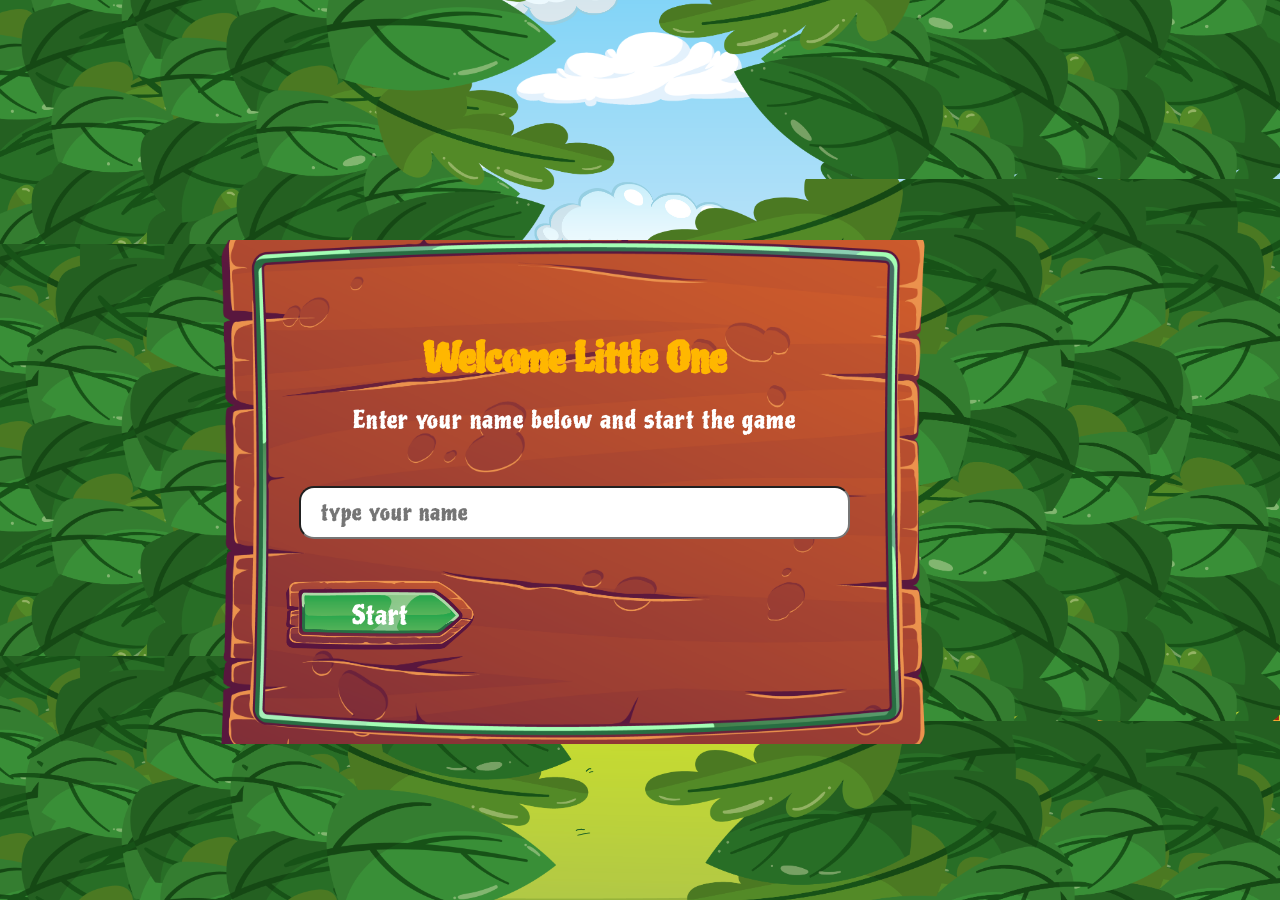
==== KidsGame/index.html @ ec6d0f73 "added mobile mode on kids game" ====
<!DOCTYPE html>
<html lang="en">
<head>
  <meta charset="UTF-8">
  <meta name="viewport" content="width=device-width, initial-scale=1.0">
  <link rel="preconnect" href="https://fonts.googleapis.com">
  <link rel="preconnect" href="https://fonts.gstatic.com" crossorigin>
  <link href="https://fonts.googleapis.com/css2?family=Piedra&display=swap" rel="stylesheet">
  <script src="scripts/app.js" defer></script>  
  <script src="scripts/app.js" defer></script>
  <link rel="stylesheet" href="css/app.css">
  <title>Kids Game</title>
</head>
<body>
  <!-- AUDIO -->
  <audio id="backgroundAudio" src="assets/audio/bkgMusic.mp3" loop></audio>

<div id="rotate-device">
    <div class="rotate-content">
        <div class="phone-icon">📱</div>
        <h2>Please Rotate Your Device</h2>
        <p>This game is best experienced in landscape mode.</p>
    </div>
</div>

  <!-- OPENING -->
  <div id="opening">
    <div id="welcome_div">
      <h1> Welcome Little One</h1>
      <p>Enter your name below and start the game</p>
      <input id="nameInput" type="text" placeholder="type your name">
      <div id="start_btn_div" onclick="takeName();"> <p>Start</p> </div>
    </div>
    <div id="leaves">
      <div id="leaves1"></div>
      <div id="leaves2"></div>
    </div>
  </div>

  <!-- CLOUDS -->
  <div id="cloud">
    <img id="cloud1" src="assets/images/cloud.png" alt="cloud">
    <img id="cloud2" src="assets/images/cloud.png" alt="cloud">
    <img id="cloud3" src="assets/images/cloud.png" alt="cloud">
    <img id="cloud4" src="assets/images/cloud.png" alt="cloud">
    <img id="cloud5" src="assets/images/cloud.png" alt="cloud">
  </div>  

  <!-- CONTACT LIGHT BOX -->
  <div id="contactLightBox">
    <div id="contactBoard">
      <h1>Contact Us</h1>
      <p>Share your thoughts or feedback with us!</p>
      <div id="inputs">
        <input id="emailInput" type="email" placeholder="type your email">
        <textarea type="text" placeholder="type your query"></textarea>
        <input id="send_btn" type="submit" value="Send">
        <img id="close" src="assets/images/UI_elements/incorrect.png" alt="close" onclick="closeContact();">
      </div>      
    </div>
  </div>

  <!-- NAV -->
  <nav>
    <div id="homeContainer">
        <div id="home" onclick="window.location.href='index.html'"></div>
        <div id="nameDisplay">
          <p id="name_text"> </p>
        </div>
      </div>    
    <div id="score"></div>
    <div>
      <div id="topMusic" class="music-on icons" onclick="toggleMusic();"></div>
      <div id="topContact" onclick="openContact();" class="icons"></div>
    </div>
  </nav>

  <!-- ALL GAMES -->
  <div id="main">
    <a href="cardFlip.html">
      <img src="assets/images/matching-card.png" alt="" onclick="cardFlip();">
    </a>
    <a href="Drag_and_Drop.html">
      <img src="assets/images/drag-and-drop.png" alt="" onclick="dragAndDrop();">
    </a>
    <a href="popTheBubble.html">
      <img src="assets/images/pop-bubble.png" alt="" onclick="popTheBubble();">
    </a>
  </div>
</body> 
</html>
---- KidsGame/css/app.css ----
* {
  margin: 0;
  padding: 0;
  box-sizing: border-box;
  scroll-behavior: smooth;
}
html, body {
    height: 100%;
    margin: 0;
    overflow: hidden; 
}

body {
  text-align: center;
  align-items: center;
  justify-content: center;
  height: 100vh;
  background: url('../assets/images/UI_elements/Bkg.png');
  background-size: cover;
  background-position: center;
  font-family: 'piedra';
  background-attachment: fixed;
}

#opening{
  align-items: center;
  align-content: center;
  justify-content: center;
  justify-items: center;
 }
  #nameInput{
    font-family: 'piedra';
    width: 95%;
    padding: 10px 20px;
    font-size: 1.4em;
    border-radius: 15px;
    margin-top: 50px;
    letter-spacing: 1px;
  }
 #leaves{
   width: 100%;
   height: 100vh;
   display: flex;
   position: absolute;
   z-index: 8;
   justify-content: space-between;
   margin: 0;
   padding: 0;
 }
 #leaves div{ 
   width: 50%;
   height: 100vh;
 }
 #leaves1{
  transition: all 2s ease;
  background:url('../assets/images/leave2.png');
  background-position: center;
  background-size:contain;
 
 
 }
 #leaves2{
   transition: all 2s ease;
   background:url('../assets/images/leave_right.png');
   background-position: center;
   background-size:contain;
  
 }

 #welcome_div{
   position: absolute;
   z-index: 1960;
   width: 45em;
   height: 56vh;
   background: url('../assets/images/background_card.png');
   background-size: cover;
   background-position: center;
   margin: 0 auto;
   top:15em;
   right: 27%;
   padding: 50px 70px;
   justify-content: center;
   align-content: center;
   justify-items: center;
   align-items: center;
 }
 #welcome_div p{
   color: #fff;
   font-size: 1.5em;
   font-family: 'piedra';
   letter-spacing: 1px;
 }
 #start_btn_div{
   width: 12em;
   height: 4.5em;
   background: url('../assets/images/start_button.png');
   background-size: cover;
   background-position: center;
   justify-content: center;
   align-content: center;
   align-self: center;
   margin-top: 40px;
   cursor: pointer;
 }
 #start_btn_div:hover{
   width: 12em;
   height: 4.5em;
   background: url('../assets/images/start_hover.png');
   background-size: cover;
   background-position: center;
   justify-content: center;
   align-content: center;
   align-self: center;
   margin-top: 40px;
   cursor: pointer;
 }
 #start_btn_div p {
   font-size: 1.6em;
   color: #fff;
   font-family: 'piedra'; 
 }
 #welcome_div h1 {
   font-size: 2.5em;
   color: #ffb700;
   margin-bottom: 20px;
 }
  #winLightBox {
    background: #ffffffc1;
    width: 100%;
    height: 100vh;
    position: absolute;
    top: 0;
    left: 0;
    visibility: hidden;
  }
    #winImg {
      margin-top: 200px;
      width: 500px;
      height: auto;
    }
    #winText {
      background: url('../assets/images/green-rectangle.png');
      background-size: cover;
      background-position: center;
      background-repeat: no-repeat;
      width: 700px;
      height: 180px;
      color: #fff;
      font-family: 'piedra';
      margin: 0 auto;
      font-size: 2.5em;
      font-weight: 500;
      padding: 0 20px;
      padding-top: 70px;
    }
    #restartGame {
      position: absolute;
      top: 70px;
      right: 200px;
      width: 100px;
      height: 100px;
      background: url('../assets/images/UI_elements/restart.png');
      background-size: cover;
      background-position: center;
      cursor: pointer;
    }
    #restartGame:hover {
      background: url('../assets/images/UI_elements/restart-hover.png');
      background-size: cover;
      background-position: center;
    }
    #contactLightBox {
      background: #ffffffc1;
      width: 100%;
      height: 100vh;
      position: absolute;
      top: 0;
      left: 0;
      visibility: hidden;
      z-index: 2;
      padding-top: 40px;
    }
      #contactBoard {
        background: url('../assets/images/background_card.png');
        position: absolute;
        z-index: 3;
        top: calc(50% - 250px);
        left: calc(50% - 420px);
        background-size: cover;
        background-position: center;
        width: 850px;
        height: 650px;
      }
      #contactBoard h1 {
        background: url('../assets/images/green-rectangle.png');
        background-size: cover;
        background-position: center;
        background-repeat: no-repeat;
        width: 350px;
        height: 90px;
        color: #fff;
        font-family: 'piedra';
        margin: 0 auto;
        font-size: 2.5em;
        font-weight: 500;
        padding-top: 20px;
      } 
      #contactBoard p {
        margin-top: 70px;
        color: #fff;
        font-size: 2em;
        letter-spacing: 1px;
      }   
    #inputs {
      margin-top: calc(50% - 390px);
      text-align: center;
      padding: 30px;
    }
      input[type="email"], textarea {
        font-size: 1.3em;
        font-weight: 500;
        font-family: 'piedra';
        margin: 0 auto;
        border-radius: 18px;
        padding:10px 20px;
        margin-bottom: 20px;
        width: 400px;
        border: 5px solid #733C10;
        letter-spacing: 1px;
      }
        #send_btn{
          background: #FADEB1;
          display: block;
          margin: 0 auto;
          border: 5px solid #733C10;
          border-radius: 25px;
          padding: 10px 50px;
          color: #733C10;
          font-size: 1.7em;
          font-weight: 480;
          font-family: 'piedra';
        }
        #send_btn:hover{
          background: #733C10;
          color: #fff;
          border: 5px solid #FADEB1;
        }  
    #close {
      width: 70px;
      height: 70px;
      position: absolute;
      top: 0;
      right: 20px;
    }
    #settingsTop {
      margin-top: calc(50% - 250px);
    }
    #topMusic {
      width: 100px;
      height: 100px;
      background-size: cover;
      background-position: center;
      cursor: pointer;
    }    
      #topMusic.music-on {
        background-image: url('../assets/images/UI_elements/on_sound.png');
      }
      #topMusic.music-on:hover {
        background-image: url('../assets/images/UI_elements/music_on_hover.png');
      }
      
      #topMusic.music-off {
        background-image: url('../assets/images/UI_elements/off_sound.png');
      }
      #topMusic.music-off:hover {
        background-image: url('../assets/images/UI_elements/music_hover_off.png');
      }
    #topContact {
      width: 100px;
      height: 100px;
      background: url('../assets/images/UI_elements/contact.png');
      background-size: cover;
      background-position: center;
    }
      #topContact:hover {
        background: url('../assets/images/UI_elements/contact_hover.png');
        background-size: cover;
        background-position: center;
      }
      
  nav{
    padding: 0px 200px;
    display: flex;
    width: 100%;
    height: 200px;
    justify-content:space-between;
    align-items: center;
    position: absolute;
    top: 0.8rem;
    z-index: 3;    
  }
  nav img{
    width: 70px;
  }
  #homeContainer {
    display: flex;
    align-items: center;
    gap: 10px;
  }
  
  #nameDisplay {
    width: auto;
    height: auto;
    padding: 5px 10px;
    font-size: 2em;
  }
  
  #name_text {
    font-size: 1em;
    color: #953A34;
    font-family: 'piedra';
  }
  #home {
    width: 100px;
    height: 100px;
    background: url("../assets/images/UI_elements/home-1.png");
    background-size: cover;
    background-position: center;
  }
    #home:hover {
      background: url("../assets/images/UI_elements/home_hover.png");
      background-size: cover;
      background-position: center;
    }

  #score {
    width: 270px;
    height: 100px;
    margin: 10px 0;
    align-content: center;
    background: url('../assets/images/UI_elements/score.png');
    background-position: center;
    background-size: cover;
    visibility: hidden;
  }
  .icons {
    float: left;
    margin-left: 20px;
  }
  .game-container {
    width: 100%;
    display: flex;
    flex-direction: column;
    align-items: center;
    padding-top: 200px;
  }
  
  .images {
    display: flex;
    gap: 15px;
    margin: 0 auto;
    justify-content: center;
    background: #a3a3a300;
  }
  #wild{
    background: url("../assets/images/zone1.png");
    background-size:cover;
    background-position: center;
    align-content: center;
  }
  #farm{
    background: url("../assets/images/zone2.png");
    background-size:cover;
    background-position: center;
    align-content: center;
  }
  .draggable {
    width: 150px;
    height: auto;
    cursor: grab;
    border: 2px solid transparent;
    transition: border 0.3s;
  }
  .drop-zone {
    width: 40%;
    height: 50vh;
    margin: 10px;
    background-color: #a3a3a3;
  }
  
  .drop-zone:hover {
    background-color: #e9e9e9;
  }
  
  .zones{
    display: flex;
    width: 100%;
    min-height: 400px;
    justify-content: center;
  }
.title{
    background: url('../assets/images/green-rectangle.png');
    background-size:cover;
    background-position: center;
    width: 200px;
    height: 100px;
}
#score_text{
    color: #ffb20a;
    font-family: 'piedra';
}

@keyframes cloud_anim {
  0% { transform: translateX(-150vw); }
  100% { transform: translateX(100vw); }
}

@keyframes cloud_anim2 {
  0% { transform: translateX(100vw); }
  100% { transform: translateX(-150vw); }
}

#cloud2, #cloud3, #cloud4, #cloud5, #cloud1 {
  position: relative;
  width: 250px;
}

#cloud2 {
  top: 100px;
  z-index: -1;
  animation: cloud_anim2 42s linear infinite;
}
#cloud3 {
  top: 30px;
  z-index: 1;
  animation: cloud_anim 45s linear infinite;
}
#cloud4 {
  top: 50px;
  z-index: 1;
  animation: cloud_anim 50s linear infinite;
}
#cloud5 {
  top: 100px;
  z-index: 1;
  animation: cloud_anim2 60s linear infinite;
}
#cloud1 {
  top: 70px;
  z-index: 0;
  animation: cloud_anim2 38s linear infinite;
}

#main{
    margin-top: 16rem;
    width: 100%;
    display: flex;
    gap: 20px;
    justify-content: center;
}

#main a {
    display: inline-block;
    transition: transform 0.3s cubic-bezier(0.175, 0.885, 0.32, 1.275);
    text-decoration: none;
    -webkit-tap-highlight-color: transparent; /* Removes the blue box on mobile tap */
}

#main a img {
    width: 420px; /* Your default size */
    max-width: 28vw;
    border-radius: 25px; /* Matches the card style */
    filter: drop-shadow(0 10px 15px rgba(0, 0, 0, 0.3));
    transition: all 0.4s cubic-bezier(0.175, 0.885, 0.32, 1.275);
}

#main a:hover {
    transform: translateY(-15px) scale(1.05);
}

#main a:hover img {
    /* A golden glow that fits your "Sun/Grass" theme */
    filter: drop-shadow(0 20px 30px rgba(255, 183, 0, 0.6));
}

/* 2. Mobile Tap: Slight squish effect */
#main a:active {
    transform: scale(0.95);
    transition: transform 0.1s;
}





/*============ MATCHING CARDS ============*/
.game-board {
  display: grid;
  width: 70%;
  grid-template-columns: repeat(3, 280px);
  grid-template-rows: repeat(2, 280px);
  position: absolute;
  top: calc(50% - 250px);
  left: calc(50% - 400px);
}

.card {
  width: 240px;
  height: 240px;
  background: url('../assets/images/cardBkg.png');
  background-size: cover;
  background-position: center;
  justify-content: center;
  align-items: center;
  border-radius: 8px;
  transition: transform 0.7s;
  cursor: pointer;
  z-index: 1;
}
.flipped {
  transform: rotateY(180deg);
  transition: transform 0.7s;
  z-index: -1;
}
/*============ BUBBLE GAME ============*/

    #bubbleArea {
      position: absolute;
      top: calc(50% - 270px);
      left: calc(50% - 420px);
      width: 50%;
      height: 70vh;
      overflow: hidden;
      color: #fff;
      background: url('../assets/images/background_card.png');
      background-size: cover;
      background-position: center;
      background-repeat: no-repeat;
      border-radius: 15px;
      z-index: 1;
    }
    #targetLetter {
      font-size: 1.8em;
      background: url('../assets/images/green-rectangle.png');
      background-size: cover;
      background-position: center;
      background-repeat: no-repeat;
      width: 350px;
      height: 100px;
      color: #fff;
      font-family: 'piedra';
      font-weight: 500;
      padding: 0 20px;
      padding-top: 15px;
      margin:0px auto;
      text-align: center;
    } 
    .bubble {
      position: absolute;
      bottom: 0;
      width: 90px;
      height: 90px;
      border-radius: 50%;
      background: url('../assets/images/bubble.png');
      background-size: cover;
      display: flex;
      justify-content: center;
      align-items: center;
      font-size: 2em;
      cursor: pointer;
      transition: bottom 7s linear;
    }




    /* =========================================
   ORIENTATION BLOCKER
   ========================================= */

#rotate-device {
    display: none; /* Hidden by default */
    position: fixed;
    inset: 0;
    background: #733C10; /* Matching your theme's brown */
    z-index: 10000; /* Above everything */
    color: white;
    font-family: 'piedra', cursive;
    text-align: center;
}

.rotate-content {
    display: flex;
    flex-direction: column;
    align-items: center;
    justify-content: center;
    height: 100%;
    padding: 20px;
}

.phone-icon {
    font-size: 80px;
    margin-bottom: 20px;
    animation: rotate-phone 2s ease-in-out infinite;
}

#rotate-device h2 {
    font-size: 2.5em;
    color: #ffb700;
    margin-bottom: 10px;
}

#rotate-device p {
    font-size: 1.5em;
}

/* The Animation */
@keyframes rotate-phone {
    0% { transform: rotate(0deg); }
    50% { transform: rotate(-90deg); }
    100% { transform: rotate(0deg); }
}

/* ONLY SHOW IN PORTRAIT ON MOBILE/TABLET */
@media screen and (max-width: 1024px) and (orientation: portrait) {
    #rotate-device {
        display: block;
    }
    /* Hide the rest of the body content to prevent scrolling */
    html, body {
        /* Prevents the "pull-to-refresh" and bouncing on mobile */
        overscroll-behavior: none; 
        position: fixed;
        overflow: hidden;
        width: 100%;
        height: 100%;
    }
}






/* --- MOBILE LANDSCAPE REFINEMENTS --- */
@media screen and (max-height: 500px) {
    /* 1. Shrink the Nav Bar */
    nav {
        height: 60px !important;
        padding: 0 1.5rem !important;
        top: 0.8rem;
    }

    #home, #topMusic, #topContact {
        width: 50px;  /* Reduced from 100px */
        height: 50px;
    }

    #nameDisplay {
        font-size: 1.2em; /* Smaller text */
    }

    #score {
        width: 180px; /* Smaller score board */
        height: 65px;
    }

    /* 2. Fix the Main Menu (Index.html) */
    #main {
        margin-top:0.3rem; /* Reduced to sit just under the slim nav */
        padding: 10px 40px;
        height: calc(100vh - 60px); /* Fill the remaining height */
        display: flex;
        align-items: center; /* Centering cards vertically */
        justify-content: center;
        gap: 20px;
    }

    #main a {
        display: flex;
        justify-content: center;
        align-items: center;
        flex: 1; /* Distributes space evenly */
        max-width: 25vw; /* Keeps them from getting too wide */
    }

    #main img {
        width: 100%;
        height: auto;
        max-height: 60vh;
        max-width: 25vw;
        object-fit: contain;
        transition: transform 0.3s cubic-bezier(0.175, 0.885, 0.32, 1.275), filter 0.3s ease;
    }

    #main a:hover {
        transform: translateY(-8px) scale(1.04);
    }


    .game-container {
        padding-top: 90px; /* Slide the game up closer to the slim nav */
    }

    .zones {
        min-height: 200px; /* Shorter zones */
    }

    .drop-zone {
        height: 180px;
        width: 45%;
    }

    .draggable {
        width: 80px; /* Smaller animals */
    }

    .images {
        padding: 10px;
        gap: 8px;
    }


    /* Card Flip Grid */
    .game-board {
        grid-template-columns: repeat(3, 140px); /* 3 smaller columns */
        grid-template-rows: repeat(2, 140px);
        top: 100px;
        left: calc(50% - 210px);
    }

    .card {
        width: 130px;
        height: 130px;
    }

    /* Bubble Game Area */
    #bubbleArea {
        width: 80%;
        height: 75vh;
        top: 90px;
        left: 10%;
    }
    
    #targetLetter {
        width: 250px;
        height: 60px;
        font-size: 1.2em;
        padding-top: 10px;
    }

    #cloud1, #cloud2, #cloud3, #cloud4, #cloud5 {
        width: 150px; /* Make them smaller */
        top: 10px !important; /* Move them all into the top sky area */
    }
    
    /* Optional: Hide some clouds so it's less busy */
    #cloud4, #cloud5 {
        display: none;
    }











}
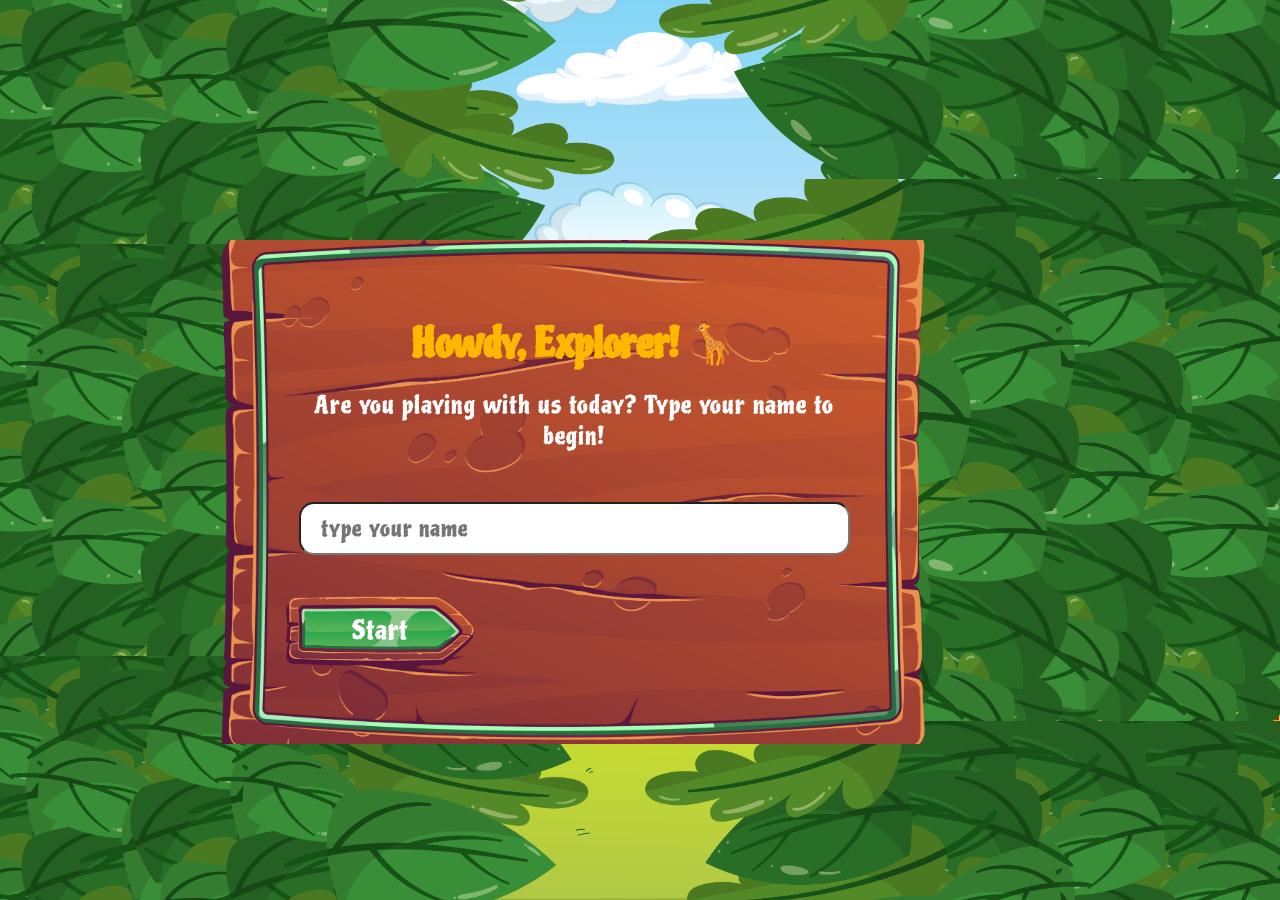
==== commit 0b612611: "fixed the opening" ====
--- a/KidsGame/index.html
+++ b/KidsGame/index.html
@@ -9,7 +9,7 @@
   <script src="scripts/app.js" defer></script>  
   <script src="scripts/app.js" defer></script>
   <link rel="stylesheet" href="css/app.css">
-  <title>Kids Game</title>
+  <title>Jungle Learning |Isidore Manga 2026</title>
 </head>
 <body>
   <!-- AUDIO -->
@@ -26,8 +26,8 @@
   <!-- OPENING -->
   <div id="opening">
     <div id="welcome_div">
-      <h1> Welcome Little One</h1>
-      <p>Enter your name below and start the game</p>
+      <h1> Howdy, Explorer! 🦒</h1>
+      <p>Are you playing with us today? Type your name to begin!</p>
       <input id="nameInput" type="text" placeholder="type your name">
       <div id="start_btn_div" onclick="takeName();"> <p>Start</p> </div>
     </div>
--- a/KidsGame/css/app.css
+++ b/KidsGame/css/app.css
@@ -126,59 +126,102 @@
    margin-bottom: 20px;
  }
   #winLightBox {
-    background: #ffffffc1;
-    width: 100%;
-    height: 100vh;
+    position: fixed;
+    inset: 0;
+    background: rgba(0, 0, 0, 0.7); /* Dim the background for focus */
+    backdrop-filter: blur(5px); /* Modern blur effect */
+    display: none; /* Switch to flex in JS */
+    align-items: center;
+    justify-content: center;
+    z-index: 9999;
+    visibility: visible !important; /* Overriding your old hidden state */
+    color: #f4f4f4;
+  }
+
+  .win-card {
+    background: url('../assets/images/background_card.png') no-repeat center/cover;
+    width: 600px;
+    height: 450px;
+    border-radius: 30px;
+    box-shadow: 0 20px 50px rgba(0,0,0,0.5);
+    display: flex;
+    flex-direction: column;
+    align-items: center;
+    justify-content: center;
+    padding: 30px;
+    position: relative;
+    /* The Entrance Animation */
+    animation: cardPop 0.5s cubic-bezier(0.175, 0.885, 0.32, 1.275);
+  }
+
+  @keyframes cardPop {
+    0% { transform: scale(0.5); opacity: 0; }
+    100% { transform: scale(1); opacity: 1; }
+}
+
+    #winImg {
+    width: 300px !important;
+    height: auto;
+    margin-top: 0 !important; /* Resetting your 200px margin */
+    filter: drop-shadow(0 10px 10px rgba(0,0,0,0.3));
+  }
+    #winText {
+    background: url('../assets/images/green-rectangle.png') no-repeat center/cover;
+    width: 90%;
+    height: auto;
+    min-height: 100px;
+    padding: 20px;
+    margin-top: 20px;
+    font-size: 1.8em;
+    display: flex;
+    align-items: center;
+    justify-content: center;
+}
+   #restartGame {
     position: absolute;
-    top: 0;
-    left: 0;
-    visibility: hidden;
-  }
-    #winImg {
-      margin-top: 200px;
-      width: 500px;
-      height: auto;
-    }
-    #winText {
-      background: url('../assets/images/green-rectangle.png');
-      background-size: cover;
-      background-position: center;
-      background-repeat: no-repeat;
-      width: 700px;
-      height: 180px;
-      color: #fff;
-      font-family: 'piedra';
-      margin: 0 auto;
-      font-size: 2.5em;
-      font-weight: 500;
-      padding: 0 20px;
-      padding-top: 70px;
-    }
-    #restartGame {
-      position: absolute;
-      top: 70px;
-      right: 200px;
-      width: 100px;
-      height: 100px;
-      background: url('../assets/images/UI_elements/restart.png');
-      background-size: cover;
-      background-position: center;
-      cursor: pointer;
-    }
+    top: -30px;
+    right: -30px;
+    width: 80px;
+    height: 80px;
+    background: url('../assets/images/UI_elements/restart.png') no-repeat center/cover;
+    transition: transform 0.3s ease;
+    cursor: pointer;
+}
+
+/* Home Button Style */
+.home-btn {
+    margin-top: 20px;
+    padding: 10px 30px;
+    font-family: 'piedra', cursive;
+    font-size: 1.2em;
+    background: #ffb700;
+    border: 4px solid #733C10;
+    border-radius: 50px;
+    color: #733C10;
+    cursor: pointer;
+    box-shadow: 0 5px 0 #733C10;
+}
+
+.home-btn:active {
+    transform: translateY(3px);
+    box-shadow: none;
+}
+
     #restartGame:hover {
       background: url('../assets/images/UI_elements/restart-hover.png');
       background-size: cover;
       background-position: center;
+      transform: rotate(180deg) scale(1.1);
     }
     #contactLightBox {
-      background: #ffffffc1;
+      background: #140303c1;
       width: 100%;
       height: 100vh;
       position: absolute;
       top: 0;
       left: 0;
       visibility: hidden;
-      z-index: 2;
+      z-index: 50;
       padding-top: 40px;
     }
       #contactBoard {
@@ -333,7 +376,14 @@
       background-size: cover;
       background-position: center;
     }
-
+.star {
+        width: 4rem !important; /* Smaller stars */
+        height: auto;
+        margin-left: 2px;
+        filter: drop-shadow(0 2px 4px rgba(0,0,0,0.3));
+        /* Add a little "pop" animation when they appear */
+        animation: starPop 0.4s cubic-bezier(0.175, 0.885, 0.32, 1.275);
+    }
   #score {
     width: 270px;
     height: 100px;
@@ -343,6 +393,11 @@
     background-position: center;
     background-size: cover;
     visibility: hidden;
+    display: flex;
+    align-items: center;    /* Vertically center */
+    justify-content: center; /* Horizontally center */
+    gap: 5px;               /* Space between stars */
+    padding-top: 10px;      
   }
   .icons {
     float: left;
@@ -353,52 +408,127 @@
     display: flex;
     flex-direction: column;
     align-items: center;
-    padding-top: 200px;
+    padding-top: 19rem;
   }
   
   .images {
-    display: flex;
-    gap: 15px;
-    margin: 0 auto;
-    justify-content: center;
-    background: #a3a3a300;
-  }
+  background: rgba(255, 255, 255, 0.2);
+  backdrop-filter: blur(5px);
+  padding: 20px;
+  border-radius: 50px;
+  border: 2px solid rgba(255, 255, 255, 0.3);
+  display: flex;
+  gap: 20px;
+  min-height: 160px;
+  width: fit-content;
+  margin: 0 auto;
+}
+
+
   #wild{
-    background: url("../assets/images/zone1.png");
+    /* background: url("../assets/images/zone1.png"); */
     background-size:cover;
     background-position: center;
     align-content: center;
   }
   #farm{
-    background: url("../assets/images/zone2.png");
+    /* background: url("../assets/images/zone2.png"); */
     background-size:cover;
     background-position: center;
     align-content: center;
   }
   .draggable {
-    width: 150px;
+    width: 120px;
     height: auto;
     cursor: grab;
-    border: 2px solid transparent;
-    transition: border 0.3s;
-  }
+    /* border: 2px solid transparent; */
+    filter: drop-shadow(0 5px 10px rgba(0,0,0,0.2));
+    transition: transform 0.2s ease;
+  }
+
+  .draggable:hover {
+    transform: scale(1.1) rotate(3deg);
+}
   .drop-zone {
-    width: 40%;
-    height: 50vh;
-    margin: 10px;
-    background-color: #a3a3a3;
-  }
+   width: 420px;
+  height: 320px;
+  border-radius: 25px;
+  border: 5px dashed rgba(255, 255, 255, 0.5);
+  display: flex;
+  flex-wrap: wrap;
+  align-content: center;
+  justify-content: center;
+  padding: 15px;
+  transition: all 0.3s ease;
+  position: relative;
+  overflow: hidden;
+  flex-direction: column;
+  }
+
+
+  .zone-instruction {
+    font-family: 'piedra', cursive;
+    font-size: 1.4em;
+    color: rgba(115, 60, 16, 0.4); /* Semi-transparent brown */
+    text-align: center;
+    pointer-events: none; /* So it doesn't block the drag/drop */
+    margin-top: 20px;
+    padding: 0 20px;
+    line-height: 1.2;
+}
   
-  .drop-zone:hover {
-    background-color: #e9e9e9;
-  }
+ .drop-zone.hovered {
+  border-color: #ffb20a;
+  background-color: rgba(255, 255, 255, 0.2);
+  transform: scale(1.02);
+}
+
+.shake-error {
+  animation: shake 0.5s cubic-bezier(.36,.07,.19,.97) both;
+  border-color: #ff4b2b !important; /* Bright Red */
+  background-color: rgba(255, 75, 43, 0.3) !important;
+  box-shadow: 0 0 30px rgba(255, 75, 43, 0.5);
+}
+
+@keyframes shake {
+  10%, 90% { transform: translate3d(-1px, 0, 0); }
+  20%, 80% { transform: translate3d(2px, 0, 0); }
+  30%, 50%, 70% { transform: translate3d(-4px, 0, 0); }
+  40%, 60% { transform: translate3d(4px, 0, 0); }
+}
   
   .zones{
-    display: flex;
-    width: 100%;
-    min-height: 400px;
-    justify-content: center;
-  }
+   display: flex;
+  width: 100%;
+  justify-content: center;
+  gap: 40px; 
+  margin-bottom: 30px;
+  }
+
+  .zone-label {
+    position: absolute;
+    top: 10px;
+    background: rgba(115, 60, 16, 0.8);
+    color: #FADEB1;
+    padding: 5px 15px;
+    border-radius: 10px;
+    pointer-events: none; /* So the child can drop through the label */
+    font-size: 1.2em;
+}
+
+/* Add this to app.css */
+.drop-zone .draggable {
+    animation: landingPop 0.4s cubic-bezier(0.175, 0.885, 0.32, 1.275);
+    transform: scale(1);
+}
+
+@keyframes landingPop {
+    0% { transform: scale(0.5); }
+    70% { transform: scale(1.1); }
+    100% { transform: scale(1); }
+}
+
+
 .title{
     background: url('../assets/images/green-rectangle.png');
     background-size:cover;
@@ -524,53 +654,64 @@
   z-index: -1;
 }
 /*============ BUBBLE GAME ============*/
-
-    #bubbleArea {
-      position: absolute;
-      top: calc(50% - 270px);
-      left: calc(50% - 420px);
-      width: 50%;
-      height: 70vh;
-      overflow: hidden;
-      color: #fff;
-      background: url('../assets/images/background_card.png');
-      background-size: cover;
-      background-position: center;
-      background-repeat: no-repeat;
-      border-radius: 15px;
-      z-index: 1;
-    }
-    #targetLetter {
-      font-size: 1.8em;
-      background: url('../assets/images/green-rectangle.png');
-      background-size: cover;
-      background-position: center;
-      background-repeat: no-repeat;
-      width: 350px;
-      height: 100px;
-      color: #fff;
-      font-family: 'piedra';
-      font-weight: 500;
-      padding: 0 20px;
-      padding-top: 15px;
-      margin:0px auto;
-      text-align: center;
-    } 
+#gameContainer{
+  margin-top: 12rem;
+}
+
+#bubbleArea {
+    position: relative; /* Changed from absolute to work better with flex containers */
+    width: 90%;
+    max-width: 900px;
+    height: 70vh;
+    margin: 20px auto;
+    background: url('../assets/images/background_card.png') no-repeat center/cover;
+    border-radius: 30px;
+    overflow: hidden;
+    box-shadow: 0 15px 30px rgba(0,0,0,0.3);
+}
+    /* Target Letter Banner */
+#targetLetter {
+    width: 400px;
+    height: 80px;
+    margin: 10px auto;
+    background: #fff;
+    display: flex;
+    align-items: center;
+    justify-content: center;
+    font-size: 1.5em;
+    color: rgb(60, 30, 7);
+    z-index: 20;
+    position: relative;
+    border-radius: 50px;
+    border: solid 3px #733C10;
+}
+
     .bubble {
-      position: absolute;
-      bottom: 0;
-      width: 90px;
-      height: 90px;
-      border-radius: 50%;
-      background: url('../assets/images/bubble.png');
-      background-size: cover;
-      display: flex;
-      justify-content: center;
-      align-items: center;
-      font-size: 2em;
-      cursor: pointer;
-      transition: bottom 7s linear;
-    }
+    position: absolute;
+    width: 90px;
+    height: 90px;
+    background: url('../assets/images/bubble.png') no-repeat center/cover;
+    display: flex;
+    align-items: center;
+    justify-content: center;
+    font-size: 2.2em;
+    color: #ffffff;
+    cursor: pointer;
+    user-select: none;
+    z-index: 10;
+    /* This makes the text look like it's inside the bubble */
+    text-shadow: 1px 1px 2px rgba(36, 36, 36, 0.8);
+    -webkit-tap-highlight-color: transparent;
+    user-select: none;
+    touch-action: manipulation;
+}
+
+/* Pop Effect */
+.bubble.popped {
+    transform: scale(1.5);
+    opacity: 0;
+    transition: all 0.1s ease-out;
+}
 
 
 
@@ -636,6 +777,13 @@
         width: 100%;
         height: 100%;
     }
+
+      .draggable.dragging {
+          opacity: 0.8;
+          z-index: 20000 !important;
+          pointer-events: none; /* Critical for elementFromPoint to work */
+      }
+
 }
 
 
@@ -661,9 +809,15 @@
         font-size: 1.2em; /* Smaller text */
     }
 
-    #score {
-        width: 180px; /* Smaller score board */
-        height: 65px;
+   #score {
+        width: 150px !important;
+        height: 55px !important;
+        display: flex !important;
+        align-items: center !important;
+        justify-content: center !important;
+        gap: 3px !important;
+        padding-top: 5px !important;
+        visibility: visible;
     }
 
     /* 2. Fix the Main Menu (Index.html) */
@@ -700,23 +854,29 @@
 
 
     .game-container {
-        padding-top: 90px; /* Slide the game up closer to the slim nav */
+        padding-top: 80px; /* Slide the game up closer to the slim nav */
     }
 
     .zones {
         min-height: 200px; /* Shorter zones */
     }
 
+    .zone-instruction {
+        font-size: 0.9em; /* Much smaller for phone screens */
+        margin-top: 10px;
+    }
+
     .drop-zone {
         height: 180px;
-        width: 45%;
+        width: 42%;
     }
 
     .draggable {
-        width: 80px; /* Smaller animals */
+        width: 80px!important; /* make the animals smaller*/
     }
 
     .images {
+        min-height: 100px;
         padding: 10px;
         gap: 8px;
     }
@@ -737,19 +897,32 @@
 
     /* Bubble Game Area */
     #bubbleArea {
-        width: 80%;
-        height: 75vh;
-        top: 90px;
-        left: 10%;
+        height: 60vh;
+        width: 85%;
+        top: 85px; /* Sits below the slim nav */
+        margin: 0 auto;
+    }
+
+    .zone-instruction {
+        font-size: 0.9em; /* Much smaller for phone screens */
+        margin-top: 10px;
     }
     
-    #targetLetter {
-        width: 250px;
-        height: 60px;
-        font-size: 1.2em;
-        padding-top: 10px;
-    }
-
+    .zone-label {
+        font-size: 1em;
+        top: 5px;
+    }
+    
+   #targetLetter {
+        width: 220px;
+        height: 45px;
+        font-size: 1em;
+        padding-top: 5px;
+        background-size: contain;
+    }
+
+
+    
     #cloud1, #cloud2, #cloud3, #cloud4, #cloud5 {
         width: 150px; /* Make them smaller */
         top: 10px !important; /* Move them all into the top sky area */
@@ -760,14 +933,73 @@
         display: none;
     }
 
-
-
-
-
-
-
-
-
-
-
-}+    .win-card {
+        width: 80vw;
+        height: 85vh;
+        padding: 15px;
+    }
+    #winImg { width: 180px !important; }
+    #winText { font-size: 1.2em; height: 70px; width: 80%; }
+    #restartGame { width: 60px; height: 60px; top: 10px; right: 10px; }
+
+  #gameContainer {
+        height: 40vh;
+        margin-top: 2.7rem;
+        background-position: center;
+        background-size:cover;
+        background-repeat: no-repeat;
+    }
+
+    .bubble {
+        width: 65px;
+        height: 65px;
+        font-size: 1.6em;
+    }
+
+    .star {
+        width: 28px !important; /* Tiny stars for tiny board */
+        height: 25px !important;
+    }
+
+    #welcome_div {
+    width: 45vw; /* Scales width to screen */
+    height: 80vh; /* Scales height to screen */
+    position: absolute;
+    inset: 0; /* Sets top, right, bottom, and left to 0 */
+    margin: auto; /* Automatically distributes the space to center the element */
+ 
+  }
+
+  #welcome_div h1 {
+    font-size: 1.8em;
+    margin-bottom: 5px;
+  }
+
+  #welcome_div p {
+    font-size: 1.1em;
+    margin-bottom: 5px;
+  }
+
+  #nameInput {
+    margin-top: 10px !important;
+    padding: 5px 15px;
+    font-size: 1.2em;
+    width: 80%;
+  }
+
+  #start_btn_div, #start_btn_div:hover {
+    width: 8em;
+    height: 3em;
+    margin-top: 15px !important;
+  }
+
+  #start_btn_div p {
+    font-size: 1.2em;
+    }
+
+
+
+
+
+
+}
